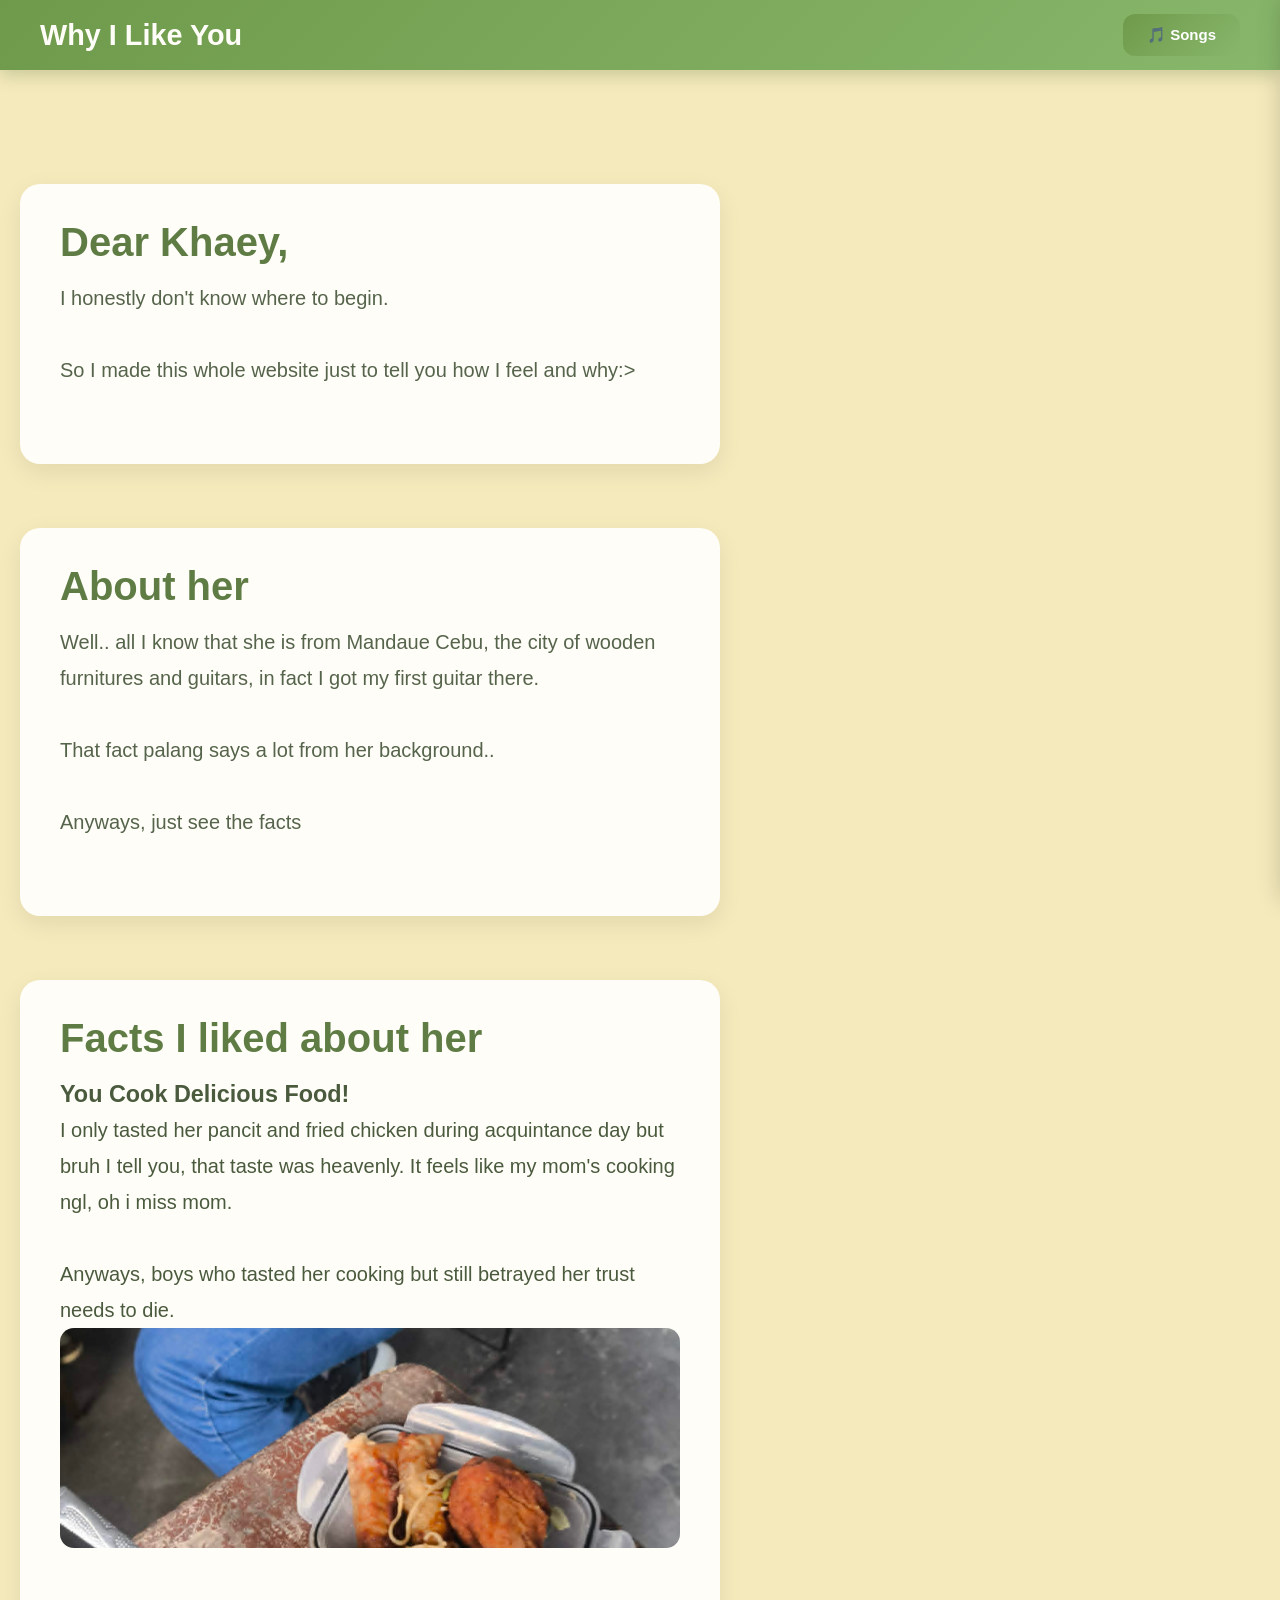
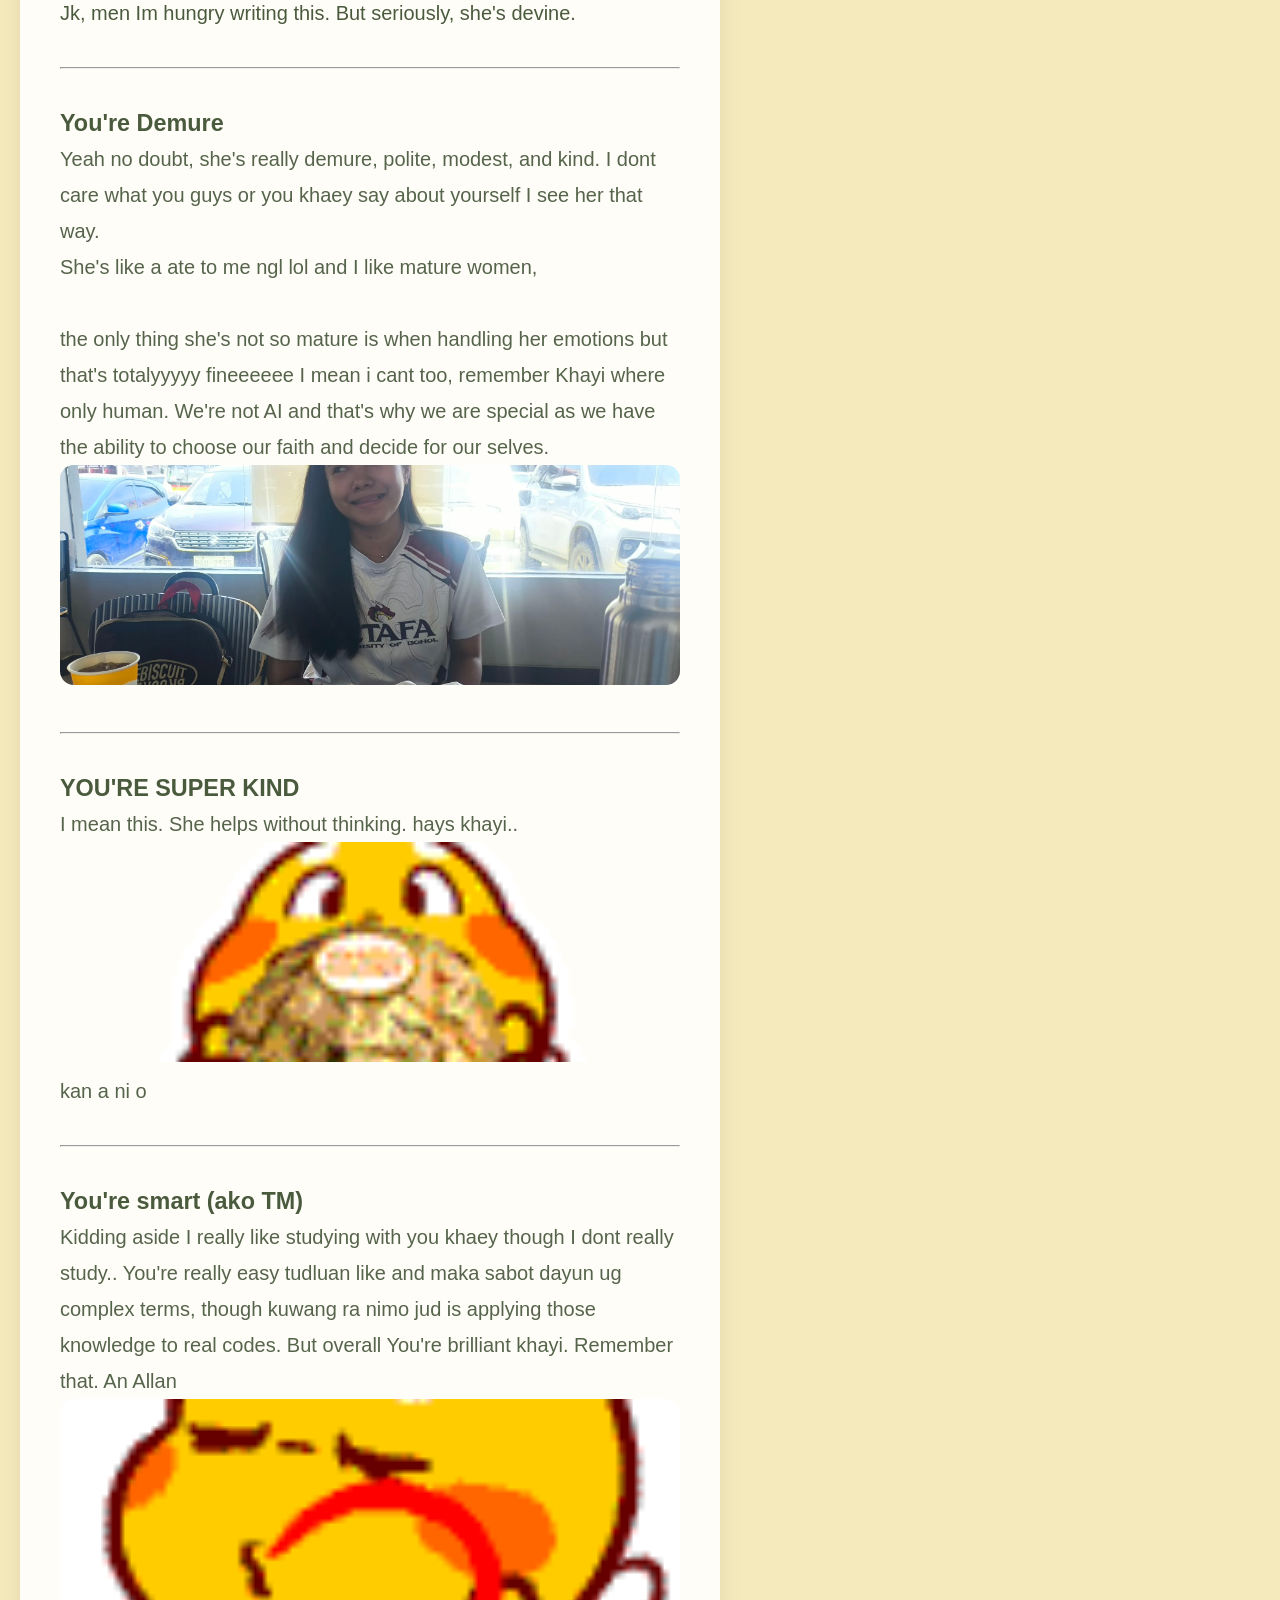
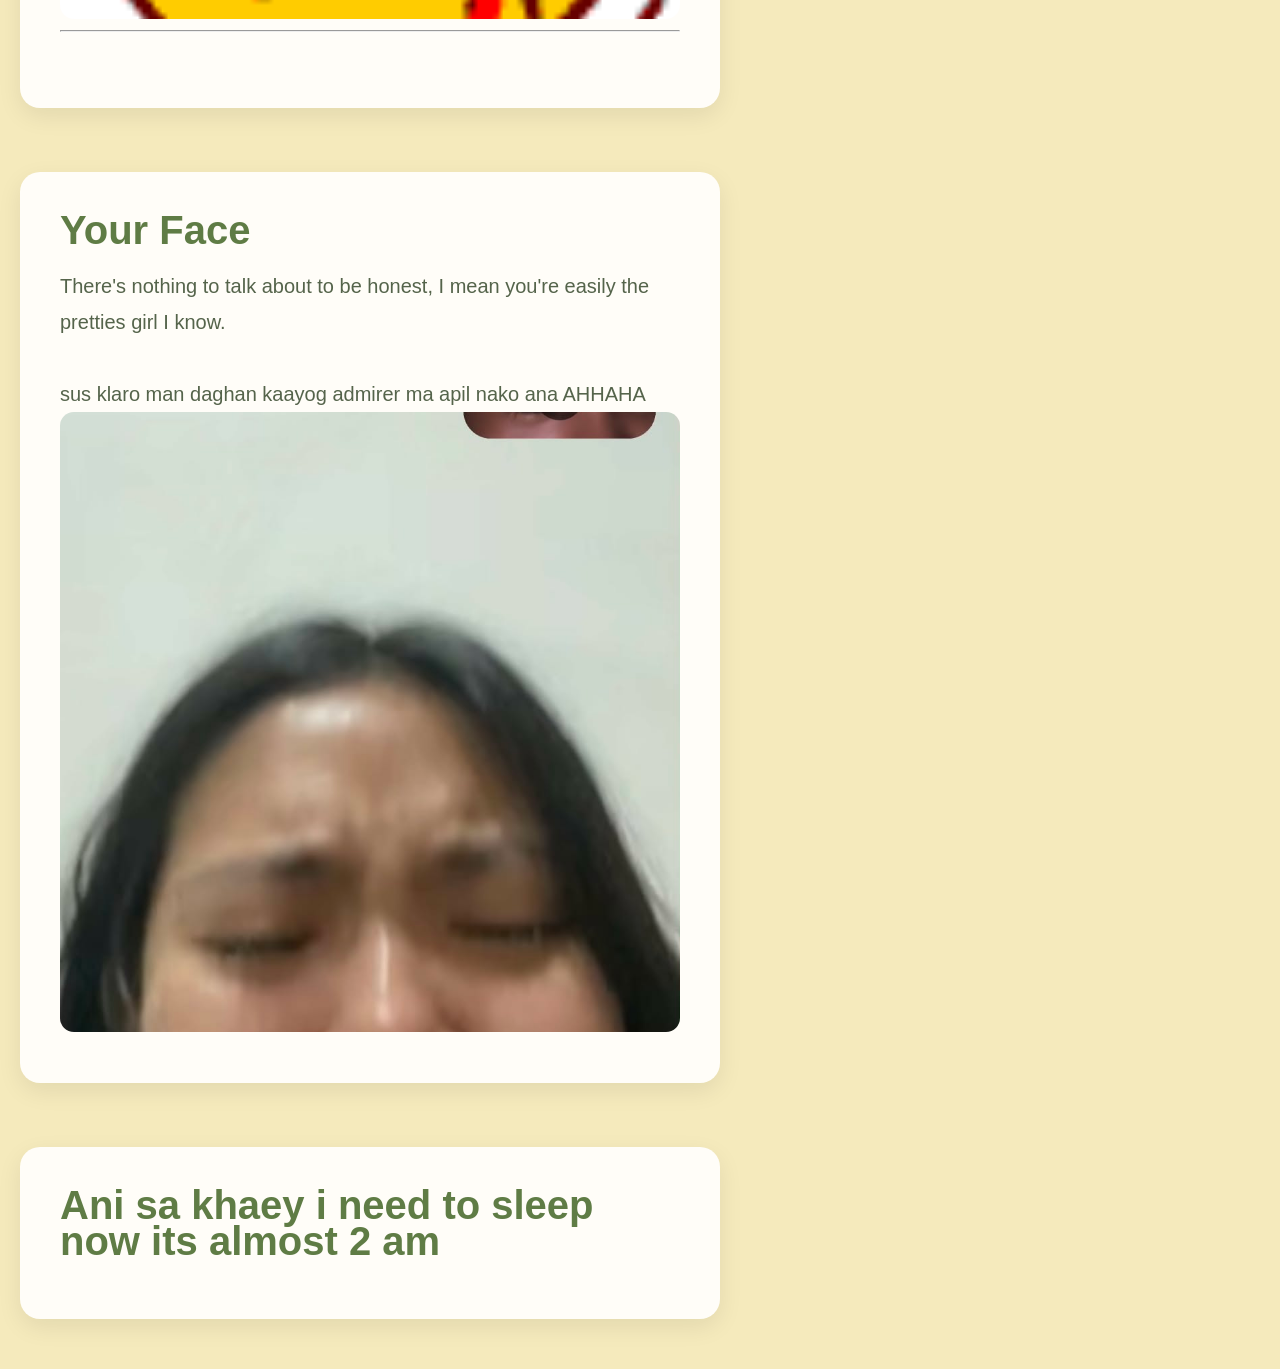
==== home.html @ c182da6e "Add files via upload" ====
<!DOCTYPE html>
<html lang="en">
<head>
    <meta charset="UTF-8">
    <meta name="viewport" content="width=device-width, initial-scale=1.0">
    <link rel="stylesheet" href="home.css">
    <title>Why I Like You</title>
    <link rel="shortcut icon" href="p1.jpg" type="image/x-icon">
</head>
<body>

    <header>
        <h2>Why I Like You</h2>

        <button id="musicBtn">
            🎵 Songs
        </button>
    </header>

    <main>

        <div class="letter">
            <h1>Dear Khaey,</h1>

            <p>
                I honestly don't know where to begin.
                <br><br>

                So I made this whole website just to tell you how I feel and why:> 

                <br><br>
                
            </p>
        </div>

        <div class="letter">
            <h1>About her</h1>

            <p>
                Well.. all I know that she is from Mandaue Cebu, the city of wooden furnitures and guitars, in fact I got my first guitar there.
                <br><br>

                That fact palang says a lot from her background.. 

                <br>
                <br>

                Anyways, just see the facts

                <br><br>
                
            </p>
        </div>

        <div class="letter">
            <h1>Facts I liked about her</h1>

            <p>
                <h3>You Cook Delicious Food!</h3>
                

                I only tasted her pancit and fried chicken during acquintance day but bruh I tell you, that taste was heavenly. It feels like my mom's cooking ngl, oh i miss mom.  <br> <br>
                Anyways, boys who tasted her cooking but still betrayed her trust needs to die.

            <img src="food.jpg" alt="">
                <br>
                <br>

               Jk, men Im hungry writing this. But seriously, she's devine.
            </p>
            <br>
            <hr>
            <br>

            <h3>You're Demure</h3>
            <p>Yeah no doubt, she's really demure, polite, modest, and kind. I dont care what you guys or you khaey say about yourself I see her that way. <br> She's like a ate to me ngl lol and I like mature women,  <br> <br>the only thing she's not so mature is when handling her emotions but that's totalyyyyy fineeeeee I mean i cant too, remember Khayi where only human. We're not AI and that's why we are special as we have the ability to choose our faith and decide for our selves.
            
            <img src="p11.jpg" alt="">

            </p>

            <br>
            <hr>
            <br>

            <h3>YOU'RE SUPER KIND</h3>

            <p>
                I mean this. She helps without thinking. hays khayi..

                <img src="foryou1.gif" alt="">
                kan a ni o
            </p>

            <br>
            <hr>
            <br>

            <h3>You're smart (ako TM) </h3>
            <p>Kidding aside I really like studying with you khaey though I dont really study.. You're really easy tudluan like and maka sabot dayun ug complex terms, though kuwang ra nimo jud is applying those knowledge to real codes. But overall You're brilliant khayi. Remember that. An Allan </p>
            <img src="EMO_038.gif" alt="">

            <br>
            <hr>
            <br>

            

        </div>

        <div class="letter">
            <h1>Your Face</h1>

            <p>There's nothing to talk about to be honest, I mean you're easily the pretties girl I know. 

                <br>
                <br>

            sus klaro man daghan kaayog admirer ma apil nako ana AHHAHA

            <img src="cry.jpg" class="cryjpg" alt="">


            </p>
        </div>

        <div class="letter">
            <h1>Ani sa khaey i need to sleep now its almost 2 am</h1>
        </div>
        

    </main>

    <div class="musicPanel" id="panel">

        <div class="top">
            <h2>Songs that describe her</h2>

            <button id="close">
                ✕
            </button>
        </div>

        <div class="songs">

            <div class="song">
                <img src="p1.jpg" alt="Kalapastangan">

                <p>Kalapastangan</p>

                <audio controls>
                    <source src="../music/kalapastangan.mp3">
                </audio>
            </div>

            <div class="song">
                <img src="p3.jpg" alt="Nothing">

                <p>Sa Bawat Sandali</p>

                <audio controls>
                    <source src="../music/sa bawat.mp3">
                </audio>
            </div>

            <div class="song">
                <img src="p4.jpg" alt="Nothing">

                <p>Sila</p>

                <audio controls>
                    <source src="../music/sila.mp3">
                </audio>
            </div>

            <div class="song">
                <img src="p5.jpg" alt="Nothing">

                <p>Naiilang</p>

                <audio controls>
                    <source src="../music/naiilang.mp3">
                </audio>
            </div>

            <div class="song">
                <img src="p2.jpg" alt="Nothing">

                <p>Kabisado</p>

                <audio controls>
                    <source src="../music/kabisado.mp3">
                </audio>
            </div>

             <div class="song">
                <img src="p8.jpg" alt="Nothing">

                <p>Panaginip</p>

                <audio controls>
                    <source src="../music/Panaginip.mp3">
                </audio>
            </div>

             <div class="song">
                <img src="p6.jpg" alt="Nothing">

                <p>Light</p>

                <audio controls>
                    <source src="../music/light.mp3">
                </audio>
            </div>

             <div class="song">
                <img src="p7.jpg" alt="Nothing">

                <p>Bad</p>

                <audio controls>
                    <source src="../music/bad.mp3">
                </audio>
            </div>

            <div class="song">
                <img src="p9.jpg" alt="Nothing">

                <p>Peach Eyes</p>

                <audio controls>
                    <source src="../music/peach eyes.mp3">
                </audio>
            </div>

            <div class="song">
                <img src="p10.jpg" alt="Nothing">

                <p>Love</p>

                <audio controls>
                    <source src="../music/Love.mp3">
                </audio>
            </div>

            

        </div>

    </div>

    <script src="home.js"></script>

</body>
</html>
---- home.css ----
/* ---------- GENERAL ---------- */

*{
    margin: 0;
    padding: 0;
    box-sizing: border-box;
}

body{
    font-family: Poppins, sans-serif;
    background: #F5EABC;
    color: #4A5A3D;
}

/* ---------- HEADER ---------- */

header{
    height: 70px;

    display: flex;
    justify-content: space-between;
    align-items: center;

    padding: 0 40px;

    background: linear-gradient(135deg, #6F9A4B, #88B76B);

    box-shadow: 0 6px 15px rgba(80,110,55,.25);

    position: sticky;
    top: 0;
    z-index: 100;
}

header h2{
    color: #FFFDF8;
    font-size: 1.8rem;
    font-weight: 700;
}

/* ---------- BUTTONS ---------- */

button{
    border: none;

    background: linear-gradient(135deg,#6F9A4B,#88B76B);

    color: white;

    padding: 12px 24px;

    border-radius: 12px;

    cursor: pointer;

    font-size: 15px;

    font-weight: bold;

    transition: .25s;
}

button:hover{
    transform: translateY(-3px);
    background: linear-gradient(135deg,#7BAF55,#9AC978);
    box-shadow: 0 8px 18px rgba(0,0,0,.15);
}

button:active{
    transform: scale(.97);
}

/* ---------- MAIN ---------- */

main{
    display: flex;
    justify-content: center;
    padding: 50px 20px;
    flex-direction: column;
}

/* ---------- LETTER ---------- */

.letter{
    width: 700px;
    max-width: 100%;

    background: #FFFDF8;

    padding: 40px;

    border-radius: 20px;

    line-height: 36px;
    font-size: 20px;

    box-shadow: 0 8px 25px rgba(0,0,0,.08);

    margin-top: 4rem;
}

.letter h1{
    margin-bottom: 20px;
    color: #5F7C45;
}

.letter p{
    color: #55644B;
}

/* ---------- MUSIC PANEL ---------- */

.musicPanel{

    position: fixed;

    top: 0;
    right: -390px;

    width: 380px;
    height: 100%;

    background: #4B6A4D;

    box-shadow: -8px 0 25px rgba(0,0,0,.20);

    transition: .4s ease;

    overflow-y: auto;

    z-index: 999;
}

.musicPanel.show{
    right: 0;
}

/* ---------- PANEL HEADER ---------- */

.top{

    display: flex;

    justify-content: space-between;

    align-items: center;

    padding: 20px;

    background: #DCE8C8;

    position: sticky;

    top: 0;

    z-index: 5;
}

.top h2{
    color: #5D7446;
}

.top button{
    padding: 10px 16px;
}

/* ---------- SONG CARDS ---------- */

.song{

    margin: 20px;

    padding: 15px;

    background: #F5EABC;

    border-radius: 16px;

    box-shadow: 0 4px 12px rgba(0,0,0,.12);

    transition: .25s;
}

.song:hover{

    transform: translateY(-5px);

    box-shadow: 0 10px 20px rgba(0,0,0,.20);
}

/* ---------- ALBUM COVER ---------- */

.song img{

    width: 100%;
    height: 220px;

    object-fit: cover;

    border-radius: 14px;

    cursor: pointer;

    transition: .3s;
}

.song img:hover{

    transform: scale(1.02);
}

/* ---------- SONG TITLE ---------- */

.song p{

    margin: 15px 0 10px;

    font-weight: 700;

    text-align: center;

    color: #607A49;
}

/* ---------- AUDIO ---------- */

.song audio{

    width: 100%;

    margin-top: 5px;

    border-radius: 10px;
}

/* ---------- SCROLLBAR ---------- */

.musicPanel::-webkit-scrollbar{
    width: 8px;
}

.musicPanel::-webkit-scrollbar-track{
    background: #4B6A4D;
}

.musicPanel::-webkit-scrollbar-thumb{
    background: #88B76B;
    border-radius: 10px;
}

.musicPanel::-webkit-scrollbar-thumb:hover{
    background: #A2CE83;
}

/* ---------- RESPONSIVE ---------- */

@media(max-width:768px){

    header{
        padding: 0 20px;
    }

    header h2{
        font-size: 1.4rem;
    }

    .letter{
        padding: 25px;
        font-size: 18px;
        line-height: 32px;
    }

    .musicPanel{
        width: 100%;
        right: -100%;
    }

    .musicPanel.show{
        right: 0;
    }
}

img{
    width: 100%;
    height: 220px;

    object-fit: cover;

    border-radius: 14px;

    cursor: pointer;

    transition: .3s;
}

.cryjpg{
     width: 100%;
    height: 620px;

    object-fit: cover;

    border-radius: 14px;

    cursor: pointer;

    transition: .3s;
}
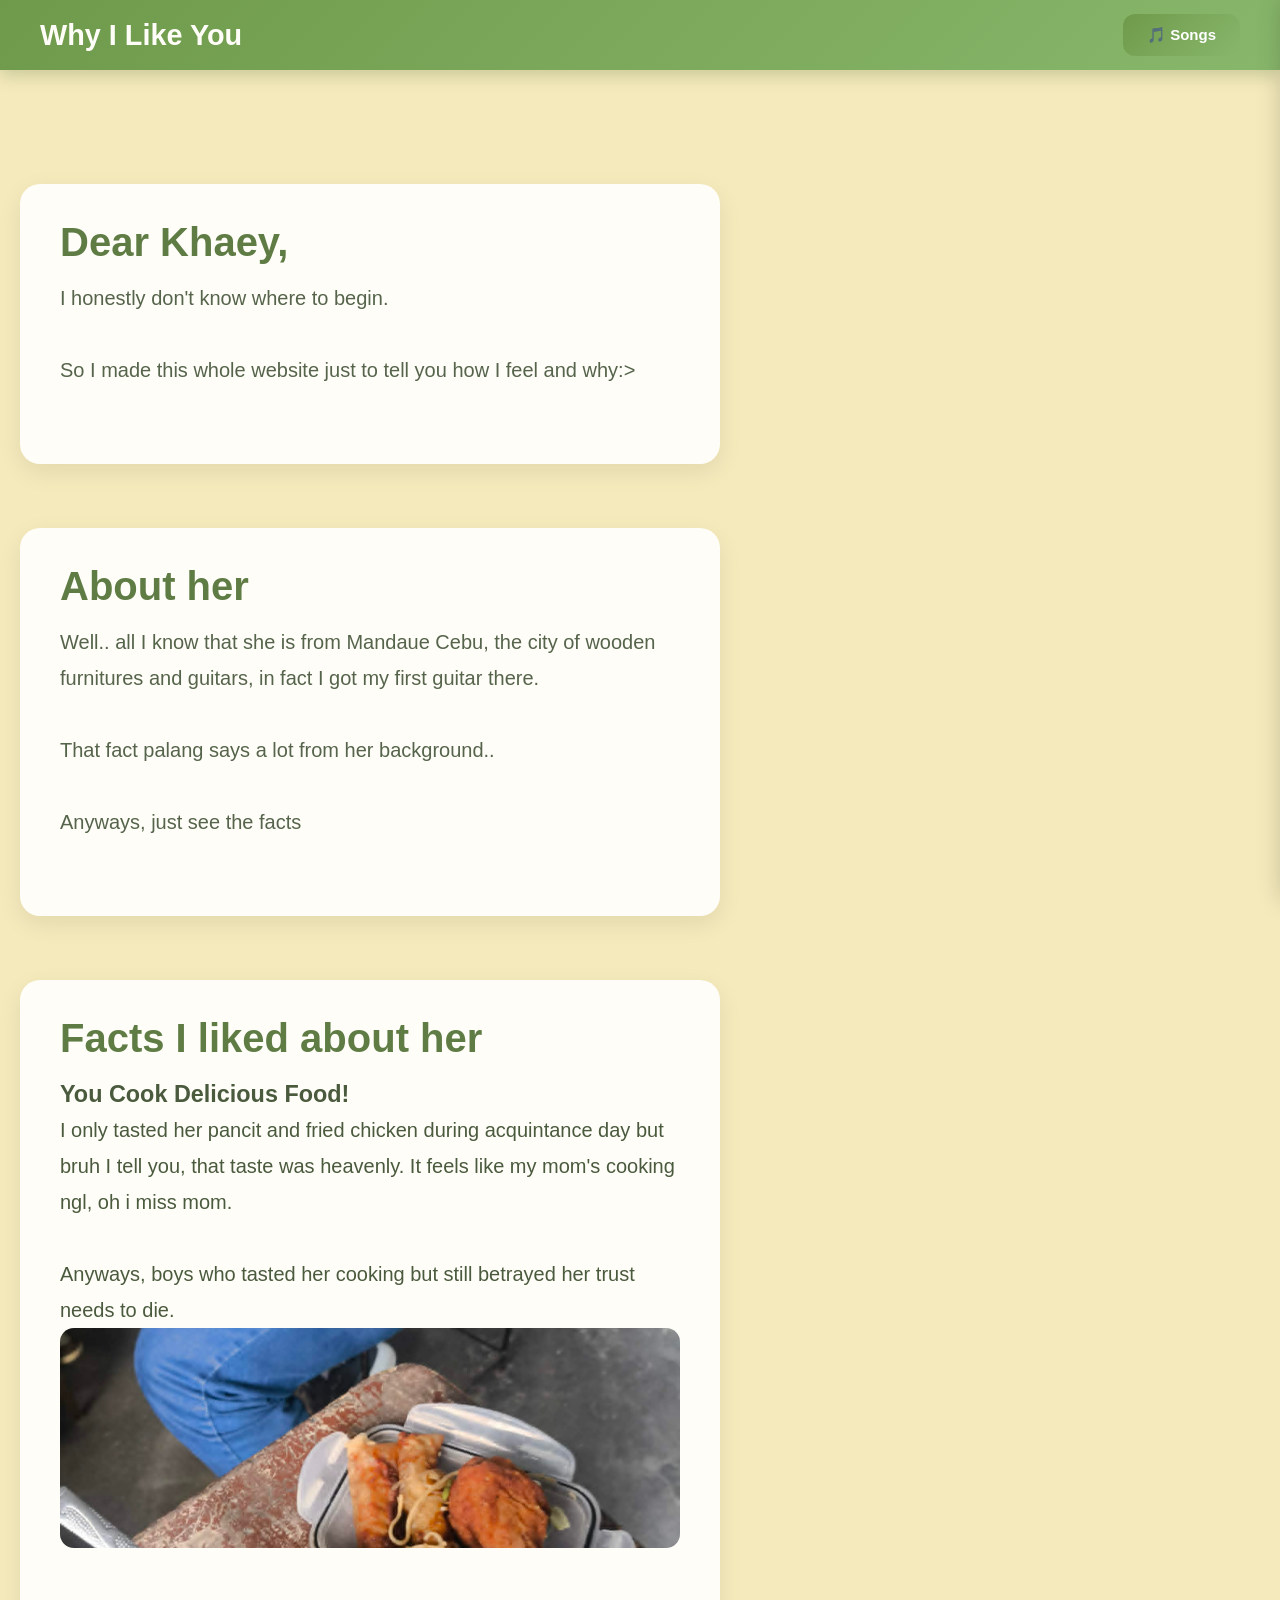
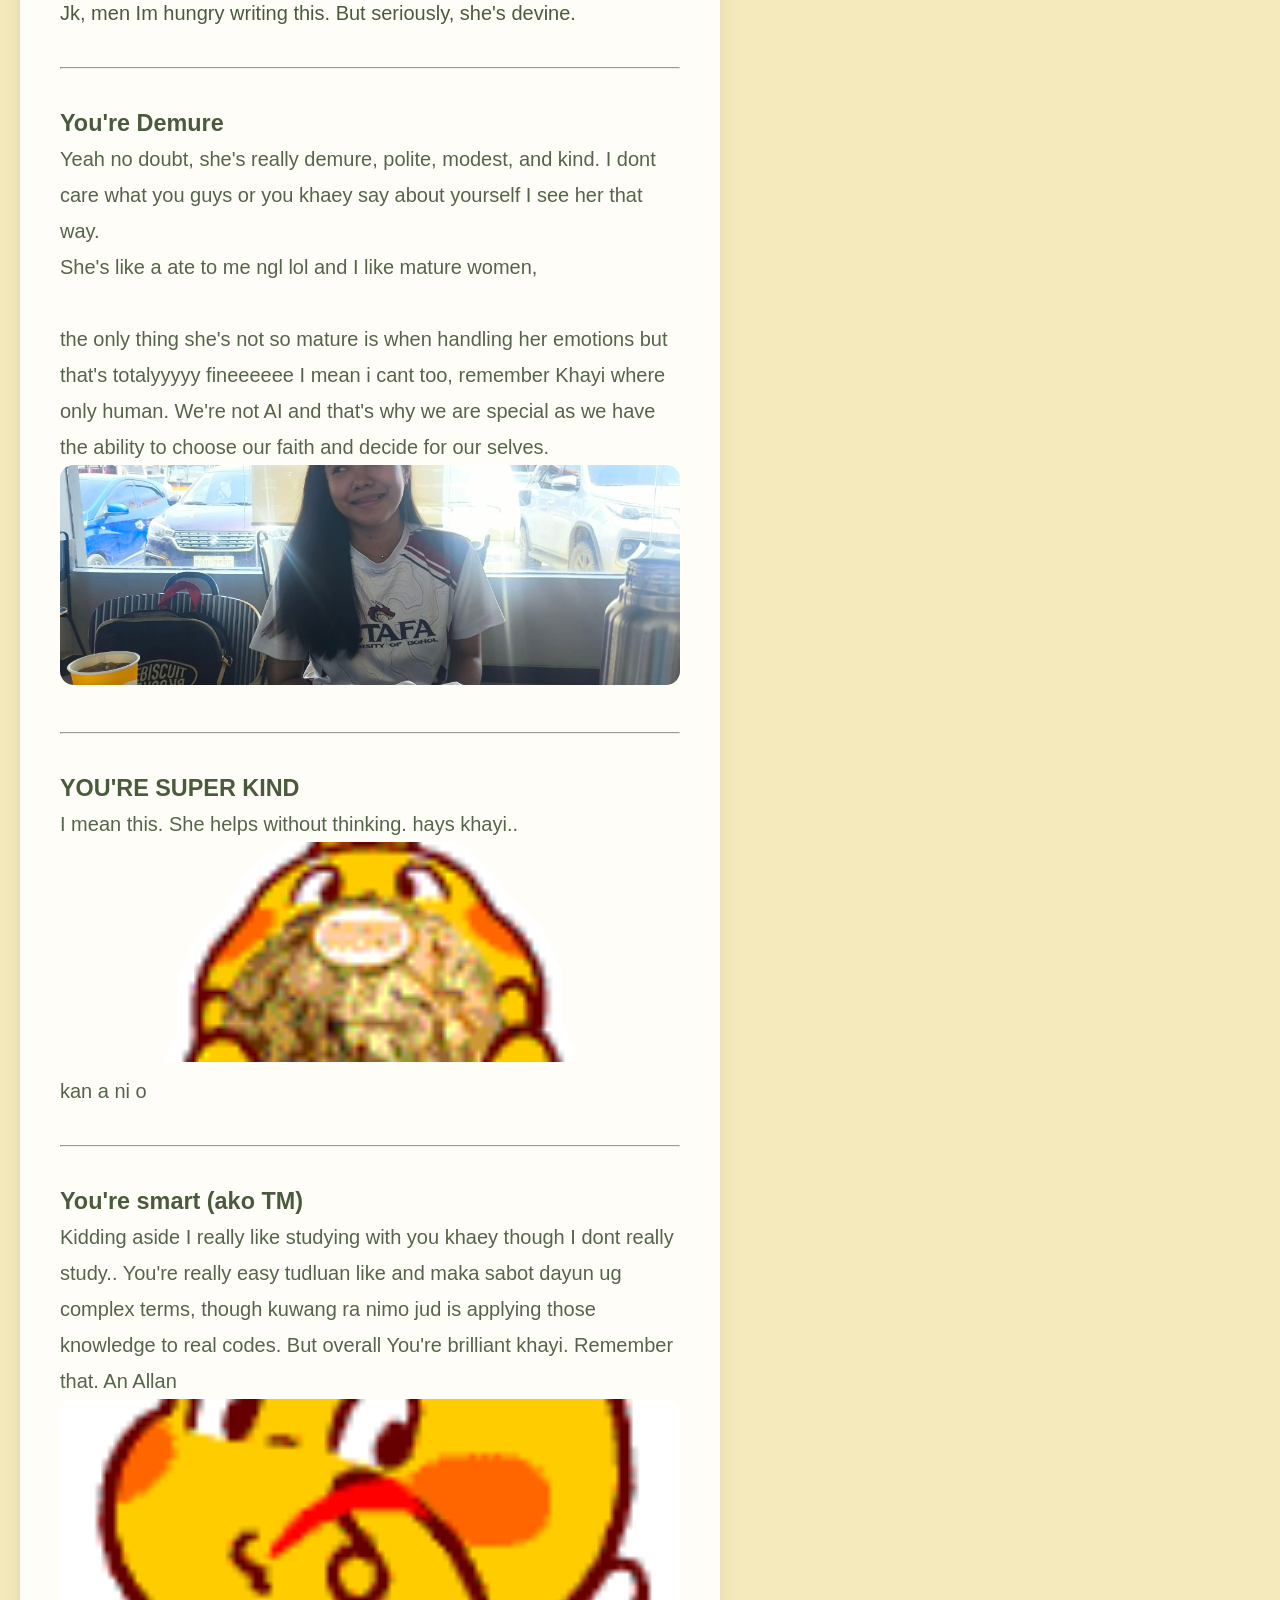
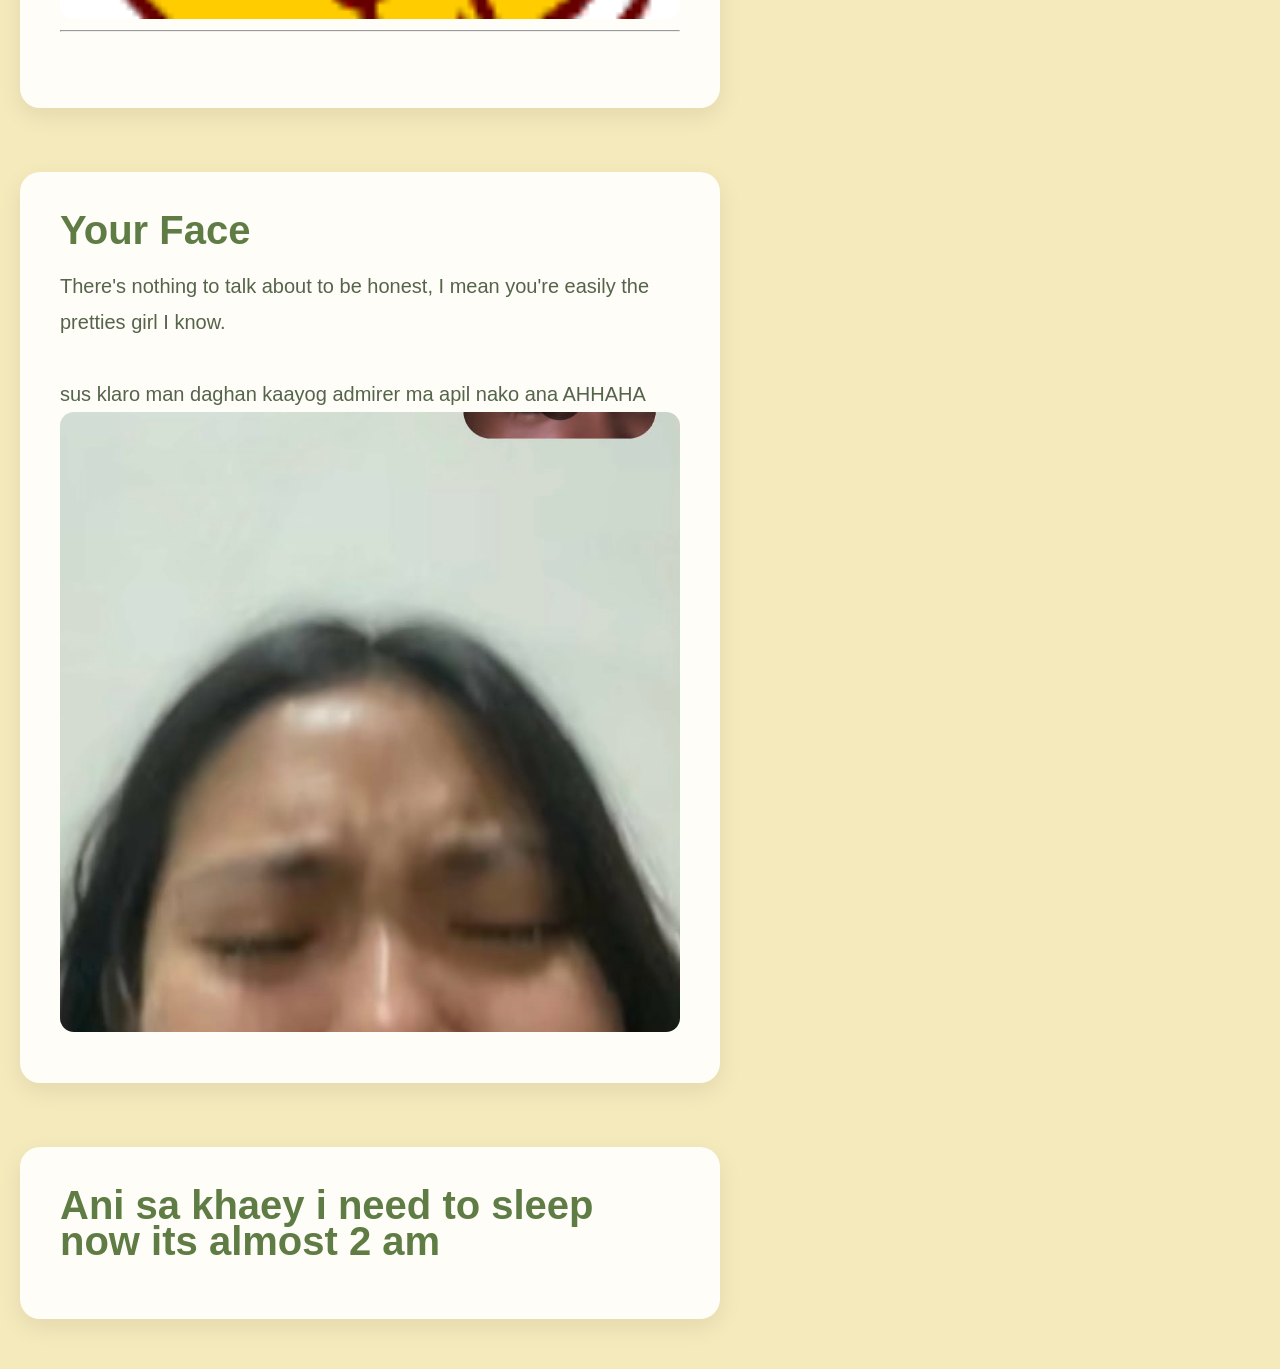
==== commit 9416ea8a: "Fix HTML formatting and structure" ====
--- a/home.html
+++ b/home.html
@@ -149,7 +149,7 @@
                 <p>Kalapastangan</p>
 
                 <audio controls>
-                    <source src="../music/kalapastangan.mp3">
+                    <source src="kalapastangan.mp3">
                 </audio>
             </div>
 
@@ -159,7 +159,7 @@
                 <p>Sa Bawat Sandali</p>
 
                 <audio controls>
-                    <source src="../music/sa bawat.mp3">
+                    <source src="sa bawat.mp3">
                 </audio>
             </div>
 
@@ -169,7 +169,7 @@
                 <p>Sila</p>
 
                 <audio controls>
-                    <source src="../music/sila.mp3">
+                    <source src="sila.mp3">
                 </audio>
             </div>
 
@@ -179,7 +179,7 @@
                 <p>Naiilang</p>
 
                 <audio controls>
-                    <source src="../music/naiilang.mp3">
+                    <source src="naiilang.mp3">
                 </audio>
             </div>
 
@@ -189,7 +189,7 @@
                 <p>Kabisado</p>
 
                 <audio controls>
-                    <source src="../music/kabisado.mp3">
+                    <source src="kabisado.mp3">
                 </audio>
             </div>
 
@@ -199,7 +199,7 @@
                 <p>Panaginip</p>
 
                 <audio controls>
-                    <source src="../music/Panaginip.mp3">
+                    <source src="Panaginip.mp3">
                 </audio>
             </div>
 
@@ -209,7 +209,7 @@
                 <p>Light</p>
 
                 <audio controls>
-                    <source src="../music/light.mp3">
+                    <source src="light.mp3">
                 </audio>
             </div>
 
@@ -219,7 +219,7 @@
                 <p>Bad</p>
 
                 <audio controls>
-                    <source src="../music/bad.mp3">
+                    <source src="bad.mp3">
                 </audio>
             </div>
 
@@ -229,7 +229,7 @@
                 <p>Peach Eyes</p>
 
                 <audio controls>
-                    <source src="../music/peach eyes.mp3">
+                    <source src="peach eyes.mp3">
                 </audio>
             </div>
 
@@ -239,7 +239,7 @@
                 <p>Love</p>
 
                 <audio controls>
-                    <source src="../music/Love.mp3">
+                    <source src="Love.mp3">
                 </audio>
             </div>
 
@@ -252,4 +252,4 @@
     <script src="home.js"></script>
 
 </body>
-</html>+</html>
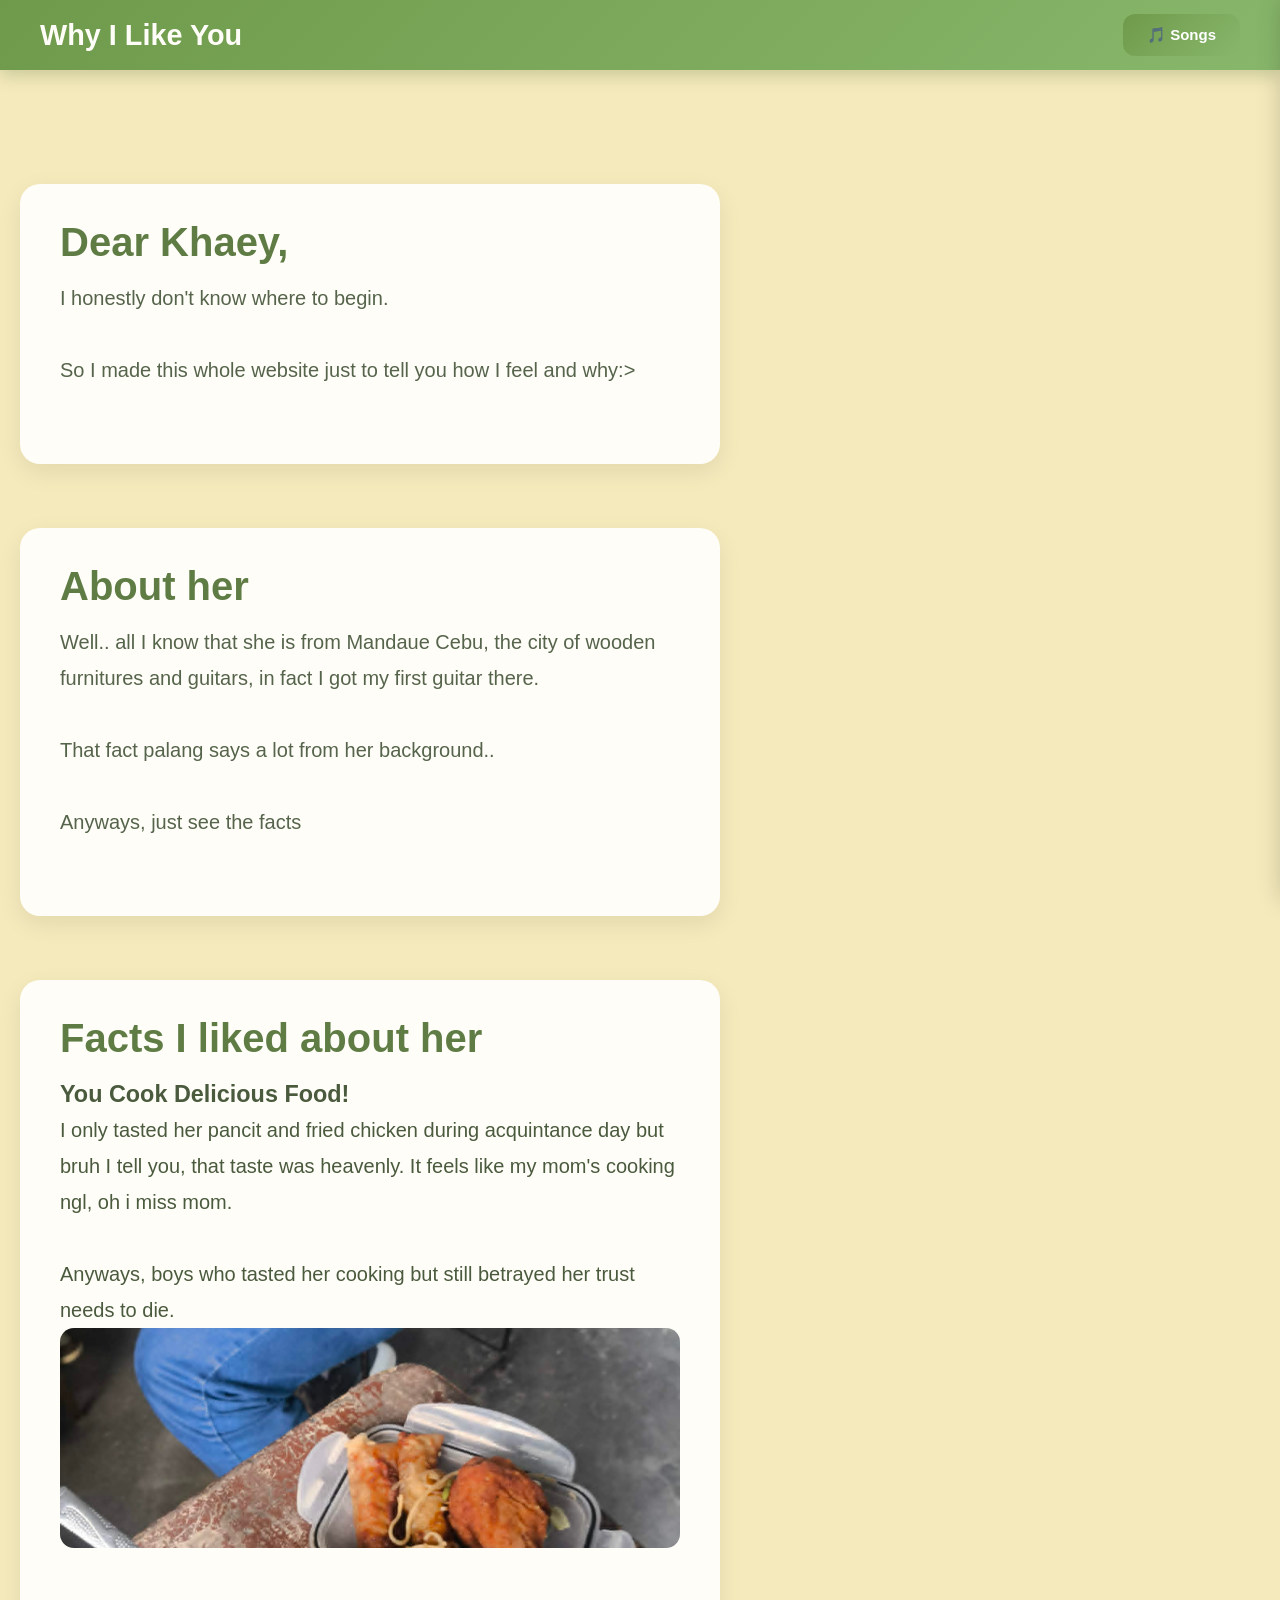
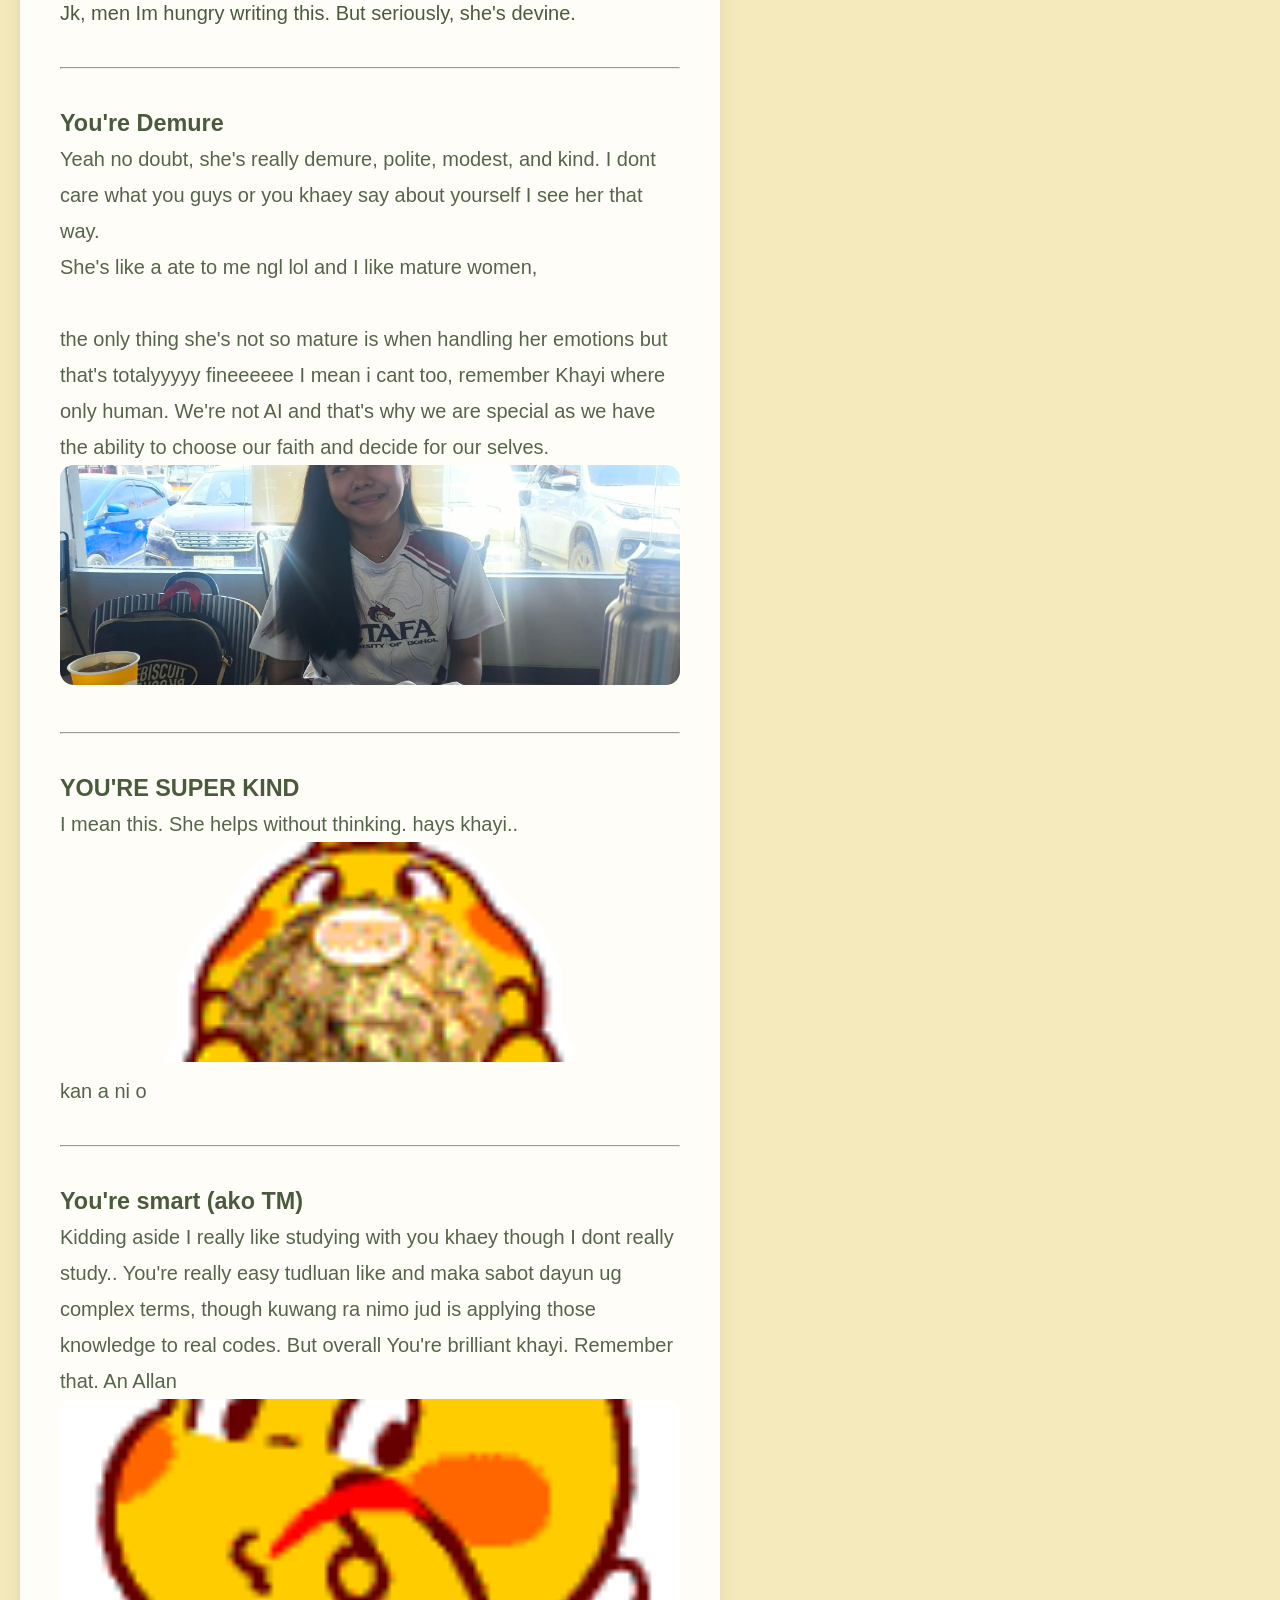
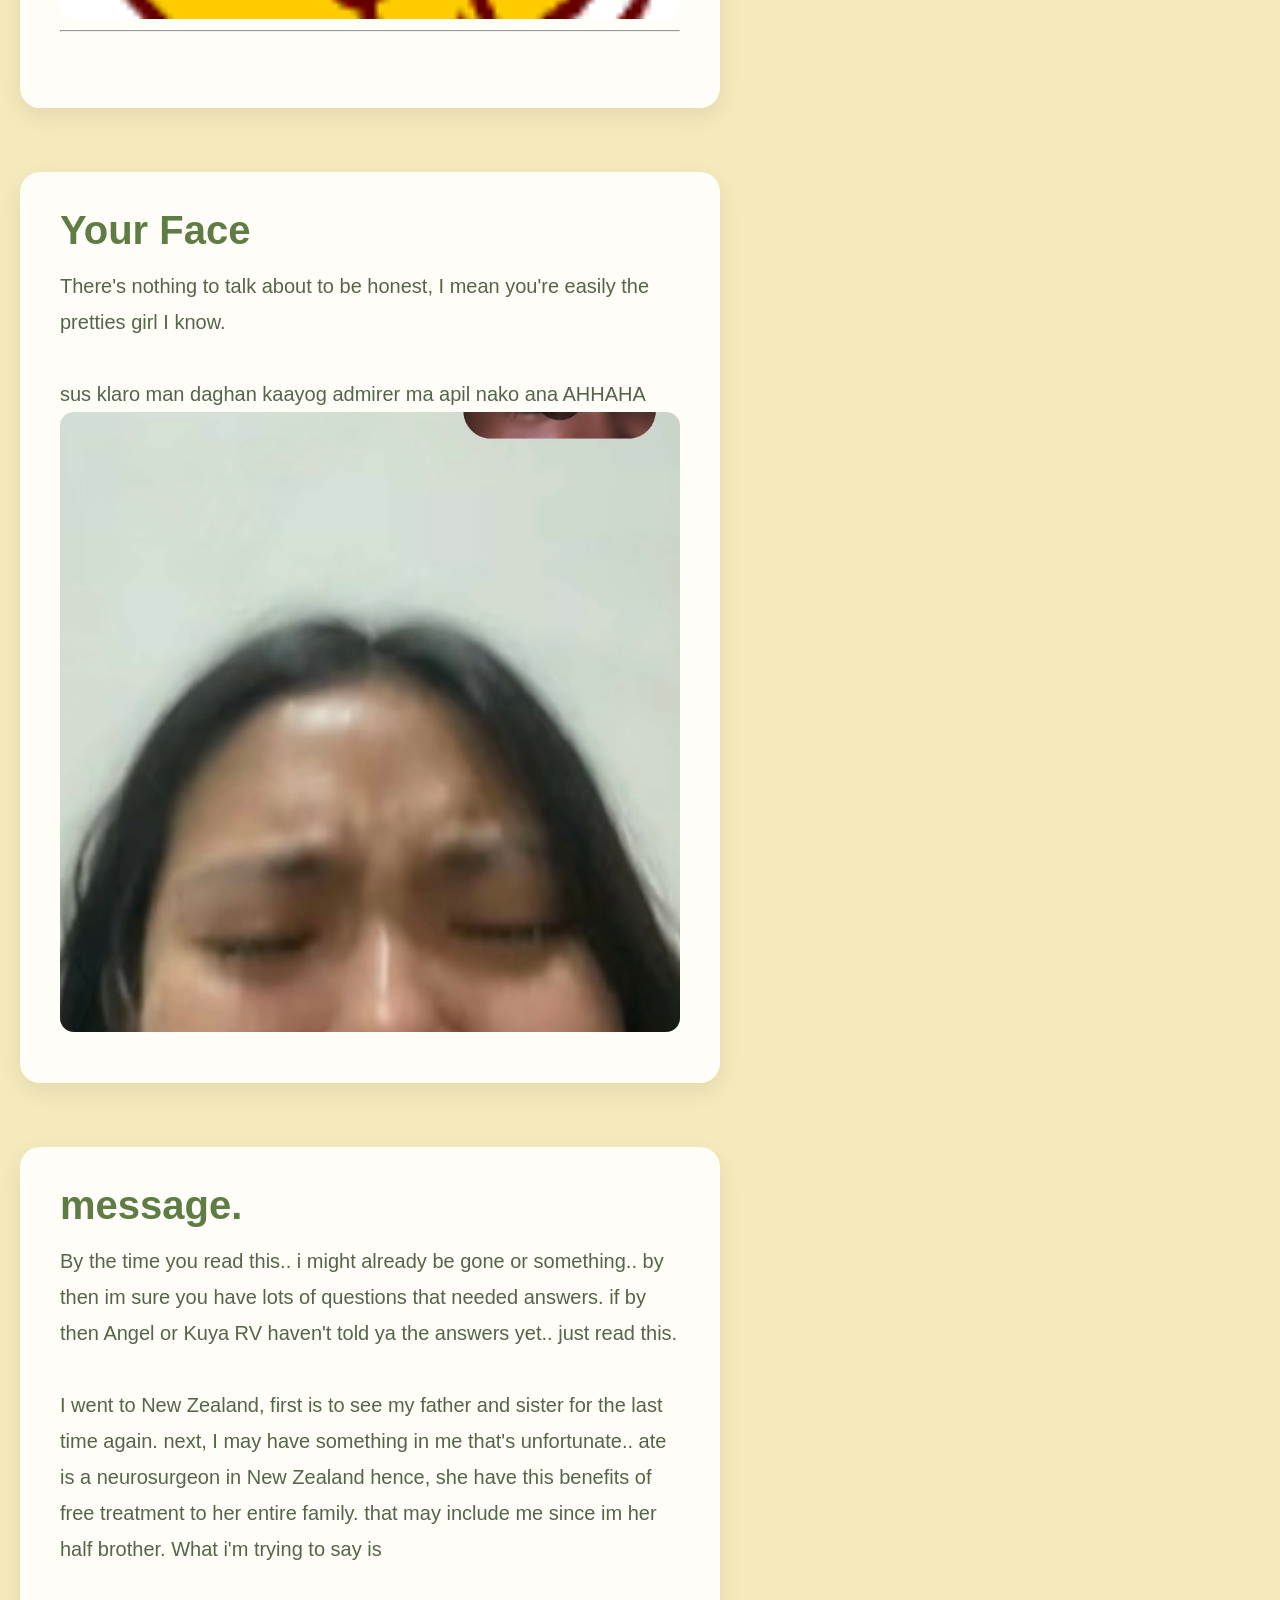
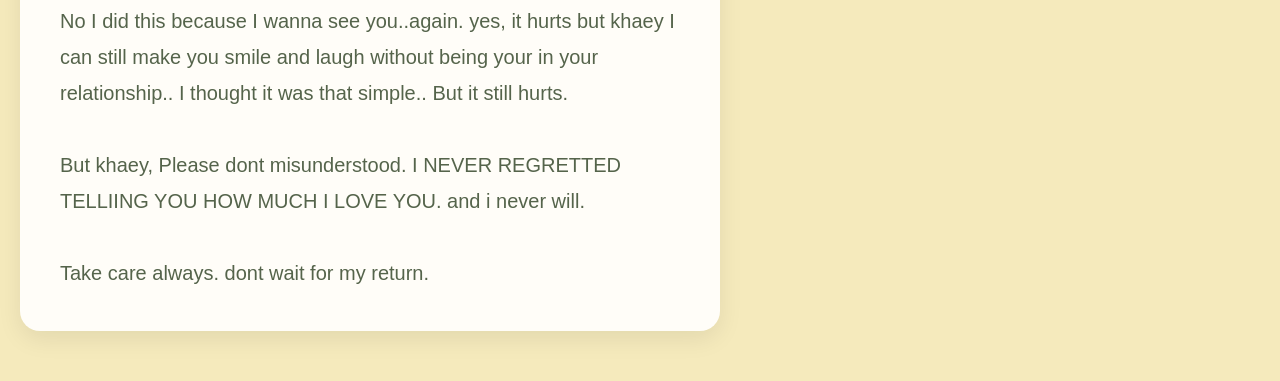
==== commit a71b613c: "Fix HTML formatting and content structure" ====
--- a/home.html
+++ b/home.html
@@ -125,7 +125,27 @@
         </div>
 
         <div class="letter">
-            <h1>Ani sa khaey i need to sleep now its almost 2 am</h1>
+            <h1>message.</h1>
+            <p>By the time you read this.. i might already be gone or something.. by then im sure you have lots of questions that needed answers. 
+
+            if by then Angel or Kuya RV haven't told ya the answers yet.. just read this.
+
+
+                <br><br>
+
+            I went to New Zealand, first is to see my father and sister for the last time again. next, I may have something in me that's unfortunate.. ate is a neurosurgeon in New Zealand hence, she have this benefits of free treatment to her entire family. that may include me since im her half brother. What i'm trying to say is  <br><br>
+
+            No I did this because I wanna see you..again. yes, it hurts but khaey I can still make you smile and laugh without being your in your relationship.. I thought it was that simple.. But it still hurts.
+
+            <br><br>
+            But khaey, Please dont misunderstood. I NEVER REGRETTED TELLIING YOU HOW MUCH I LOVE YOU. and i never will. 
+
+            <br>
+            <br>
+            Take care always. dont wait for my return.
+
+            
+            </p>
         </div>
         
 
